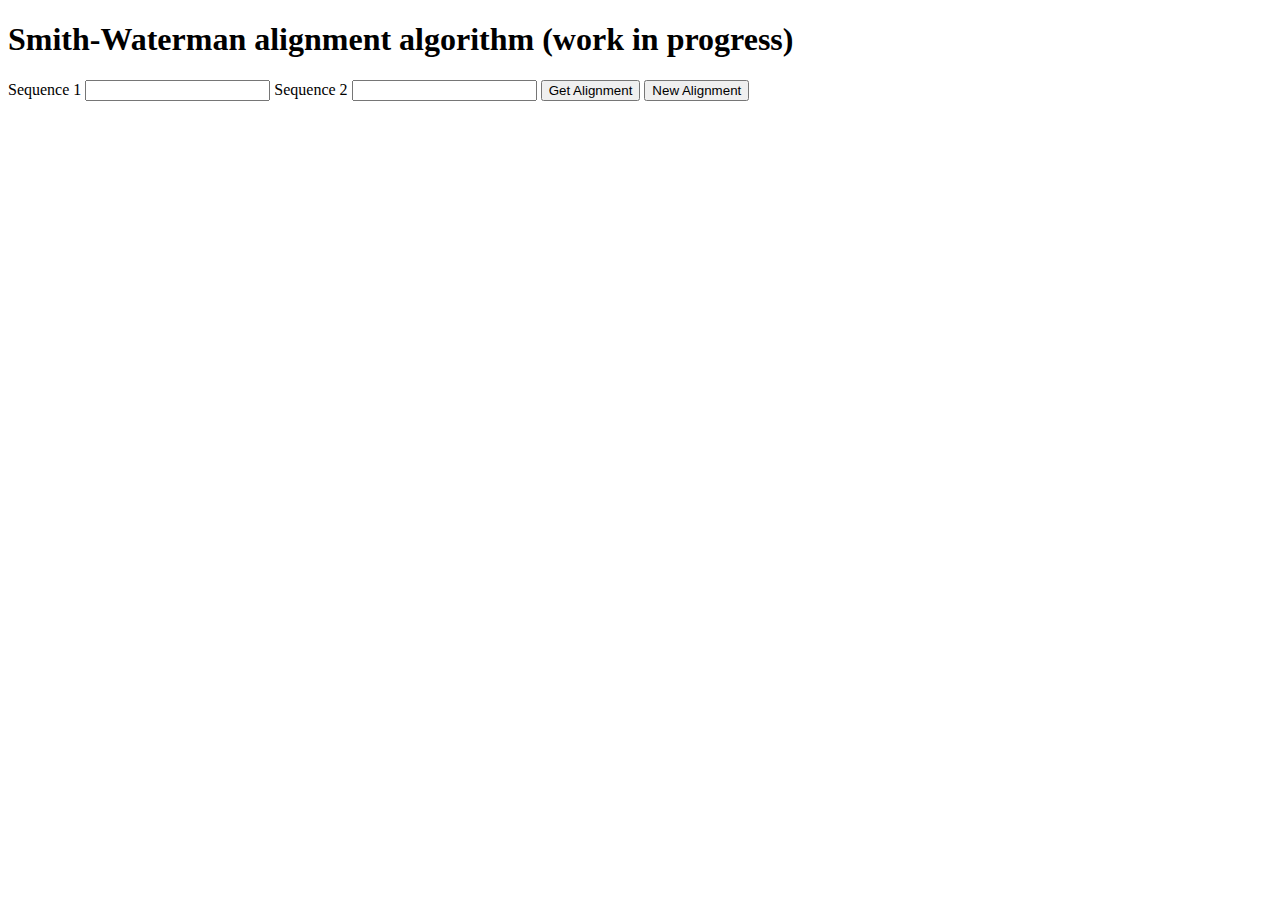
==== index.html @ 8afb88f9 "Header added to the app.js file" ====
<!DOCTYPE html>
<html lang="en">
<head>
    <meta charset="UTF-8">
    <meta name="viewport" content="width=device-width, initial-scale=1.0">
    <meta http-equiv="X-UA-Compatible" content="ie=edge">
    <link rel="stylesheet" href="./style.css">
    <title>Document</title>   

</head>
<body>
    <h1> Smith-Waterman alignment algorithm (work in progress)</h1>
    <div>      
        <label for="seq1">Sequence 1 </label>  
        <input type="text" id="seq1">
        <label for="seq2">Sequence 2 </label>  
        <input type="text" id="seq2">
        <button id="alignButton"> Get Alignment</button>
        <button id="newAlignButton"> New Alignment</button>
    </div><br>

    <table id="scores"></table>

    <div id="results">
        
    </div>

    <script src="app.js"></script>
</body>
</html>
---- style.css ----
p {
    color: red;
}
#scores{
    table-layout: fixed;
}
td{
    width: 60px;
    height: 30px;
    text-align: center;
}

.diagonal{
    border-bottom: 2px solid;
    border-right: 2px solid;
    height: 100%;
    width :100%;
    font-size: 55%
}
.horizontal{    
    text-align: center;   
    border-right: 2px solid;
    padding-top: 30%;
    height: 100%;
    width :100%; 
    font-size: 55% ; 
   
}
.vertical{  
    border-bottom: 2px solid;
    height: 100%;
    width :100%; 
    font-size: 55%;    
}
/* Organize the td area */
.diagonal { grid-area: diagonal; }
.horizontal { grid-area: horizontal; }
.vertical { grid-area: vertical; }
.score { grid-area: score; }


.cell{ 
    border: 2px solid;  
    margin: 0px; 
    display: grid;     
    grid-template-areas:
    'diagonal vertical vertical vertical'
    'diagonal vertical vertical vertical'    
    'horizontal score score score'  
    'horizontal score score score'
    'horizontal score score score'  
    'horizontal score score score';    
    grid-gap:0px;    
    padding: 0px;   
    overflow: hidden;
}
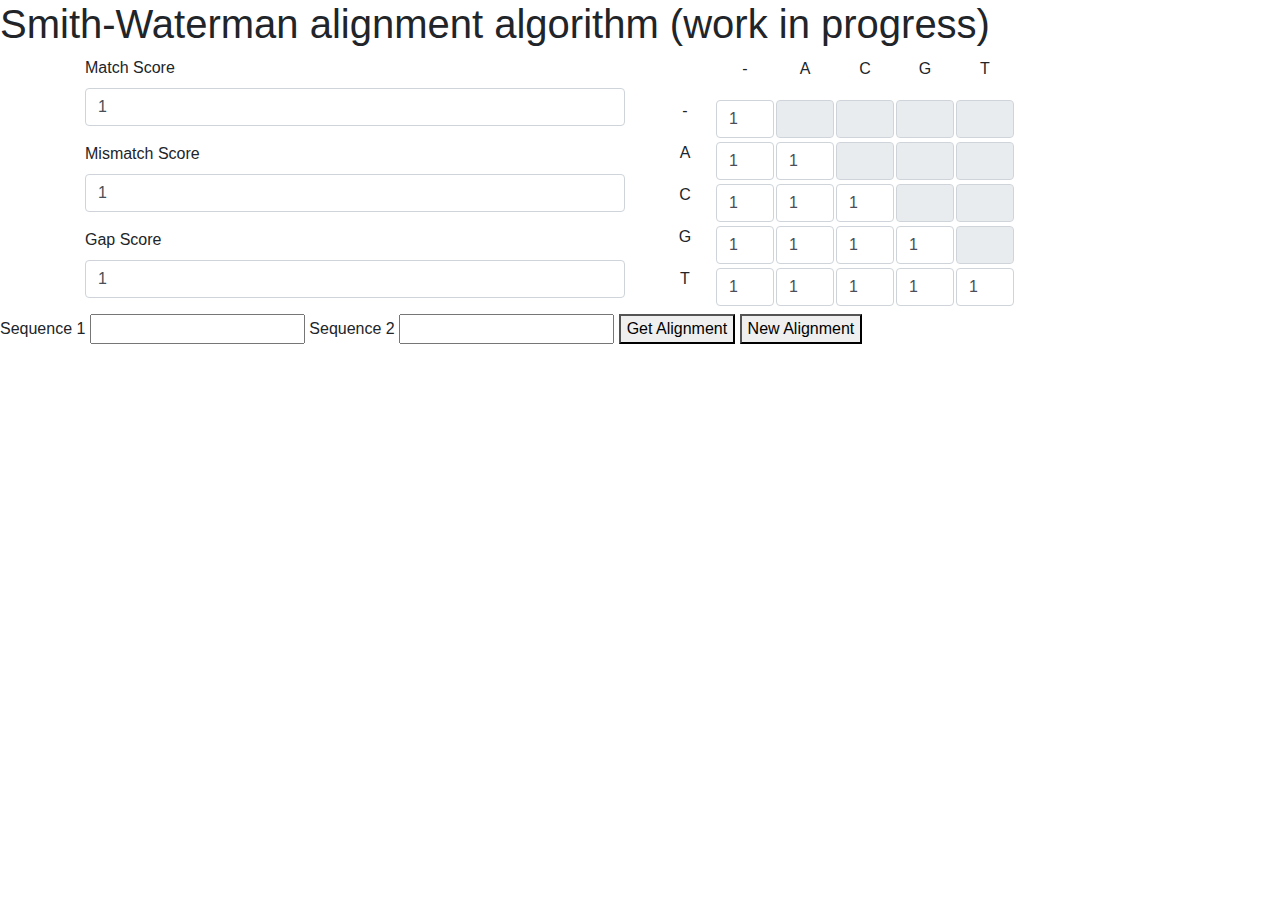
==== commit e2f69aae: "Penalty matrix implemented successfully" ====
--- a/index.html
+++ b/index.html
@@ -1,30 +1,77 @@
 <!DOCTYPE html>
 <html lang="en">
+
 <head>
     <meta charset="UTF-8">
     <meta name="viewport" content="width=device-width, initial-scale=1.0">
     <meta http-equiv="X-UA-Compatible" content="ie=edge">
-    <link rel="stylesheet" href="./style.css">
-    <title>Document</title>   
+    <link rel="stylesheet" href="css/bootstrap.min.css">
+    <link rel="stylesheet" href="css/style.css">
+    <title>Document</title>
 
 </head>
+
 <body>
     <h1> Smith-Waterman alignment algorithm (work in progress)</h1>
-    <div>      
-        <label for="seq1">Sequence 1 </label>  
+
+
+    <div class="container">
+
+        <div class="row">
+
+            <div class="col-md-6" id="penalty-global">
+                <div class="form-group">
+                    <label for="">Match Score</label>
+                    <input type="number" class="form-control" value="1" id="match-score">
+                </div>
+                <div class="form-group">
+                    <label for="">Mismatch Score</label>
+                    <input type="number" class="form-control" value="1" id="mismatch-score">
+                </div>
+                <div class="form-group">
+                    <label for="">Gap Score</label>
+                    <input type="number" class="form-control" value="1" id="gap-score">
+                </div>
+            </div>
+
+
+            <div class="col-md-6">
+                <table id="penalty-table"></table>
+
+
+            </div>
+
+
+        </div>
+
+
+    </div>
+
+
+
+    <div>
+        <label for="seq1">Sequence 1 </label>
         <input type="text" id="seq1">
-        <label for="seq2">Sequence 2 </label>  
+        <label for="seq2">Sequence 2 </label>
         <input type="text" id="seq2">
         <button id="alignButton"> Get Alignment</button>
         <button id="newAlignButton"> New Alignment</button>
     </div><br>
 
+    <div>
+        <p id="errors"></p>
+    </div>
+
     <table id="scores"></table>
 
     <div id="results">
-        
+
     </div>
 
-    <script src="app.js"></script>
+    <!-- <script src="js/jquery-3.4.1.min.js"></script> -->
+    <script src="js/bootstrap.min.js"></script>
+    <script src="js/functions.js"></script>
+    <script src="js/app.js"></script>
 </body>
+
 </html>--- a/css/style.css
+++ b/css/style.css
@@ -0,0 +1,63 @@
+
+/* Remove spinners from the input number */
+input[type=number]::-webkit-inner-spin-button, 
+input[type=number]::-webkit-outer-spin-button { 
+  -webkit-appearance: none; 
+  margin: 0; 
+}
+
+
+
+#scores{
+    table-layout: fixed;
+}
+td{
+    width: 60px;
+    height: 30px;
+    text-align: center;
+}
+
+.diagonal{
+    border-bottom: 2px solid;
+    border-right: 2px solid;
+    height: 100%;
+    width :100%;
+    font-size: 55%
+}
+.horizontal{    
+    text-align: center;   
+    border-right: 2px solid;
+    padding-top: 30%;
+    height: 100%;
+    width :100%; 
+    font-size: 55% ; 
+   
+}
+.vertical{  
+    border-bottom: 2px solid;
+    height: 100%;
+    width :100%; 
+    font-size: 55%;    
+}
+/* Organize the td area */
+.diagonal { grid-area: diagonal; }
+.horizontal { grid-area: horizontal; }
+.vertical { grid-area: vertical; }
+.score { grid-area: score; }
+
+
+.cell{ 
+    border: 2px solid;  
+    margin: 0px; 
+    display: grid;     
+    grid-template-areas:
+    'diagonal vertical vertical vertical'
+    'diagonal vertical vertical vertical'    
+    'horizontal score score score'  
+    'horizontal score score score'
+    'horizontal score score score'  
+    'horizontal score score score';    
+    grid-gap:0px;    
+    padding: 0px;   
+    overflow: hidden;
+}
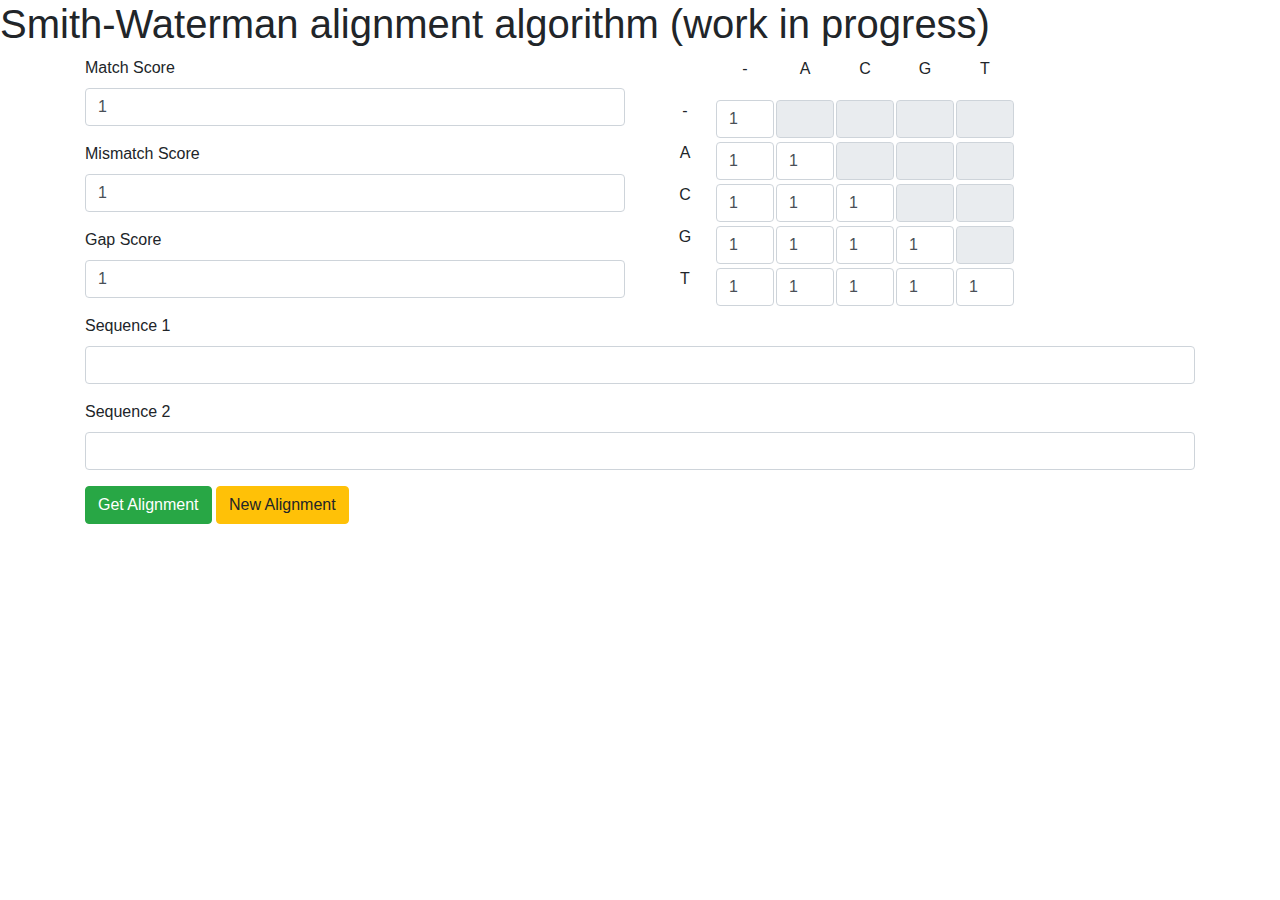
==== commit f785d8e2: "New Version of the app : status -> ongoing" ====
--- a/index.html
+++ b/index.html
@@ -37,25 +37,25 @@
 
             <div class="col-md-6">
                 <table id="penalty-table"></table>
-
-
             </div>
-
-
         </div>
-
-
     </div>
 
 
 
-    <div>
-        <label for="seq1">Sequence 1 </label>
-        <input type="text" id="seq1">
-        <label for="seq2">Sequence 2 </label>
-        <input type="text" id="seq2">
-        <button id="alignButton"> Get Alignment</button>
-        <button id="newAlignButton"> New Alignment</button>
+    <div class="container">
+        <div class="form-group">
+            <label for="seq1">Sequence 1 </label>
+            <input type="text" class="form-control" id="seq1">
+        </div>
+
+        <div class="form-group">
+            <label for="seq2">Sequence 2</label>
+            <input class="form-control" type="text" id="seq2">
+        </div>
+
+        <button id="alignButton" class="btn btn-success"> Get Alignment</button>
+        <button id="newAlignButton" class="btn btn-warning"> New Alignment</button>
     </div><br>
 
     <div>
@@ -69,7 +69,7 @@
     </div>
 
     <!-- <script src="js/jquery-3.4.1.min.js"></script> -->
-    <script src="js/bootstrap.min.js"></script>
+    <!-- <script src="js/bootstrap.min.js"></script> -->
     <script src="js/functions.js"></script>
     <script src="js/app.js"></script>
 </body>
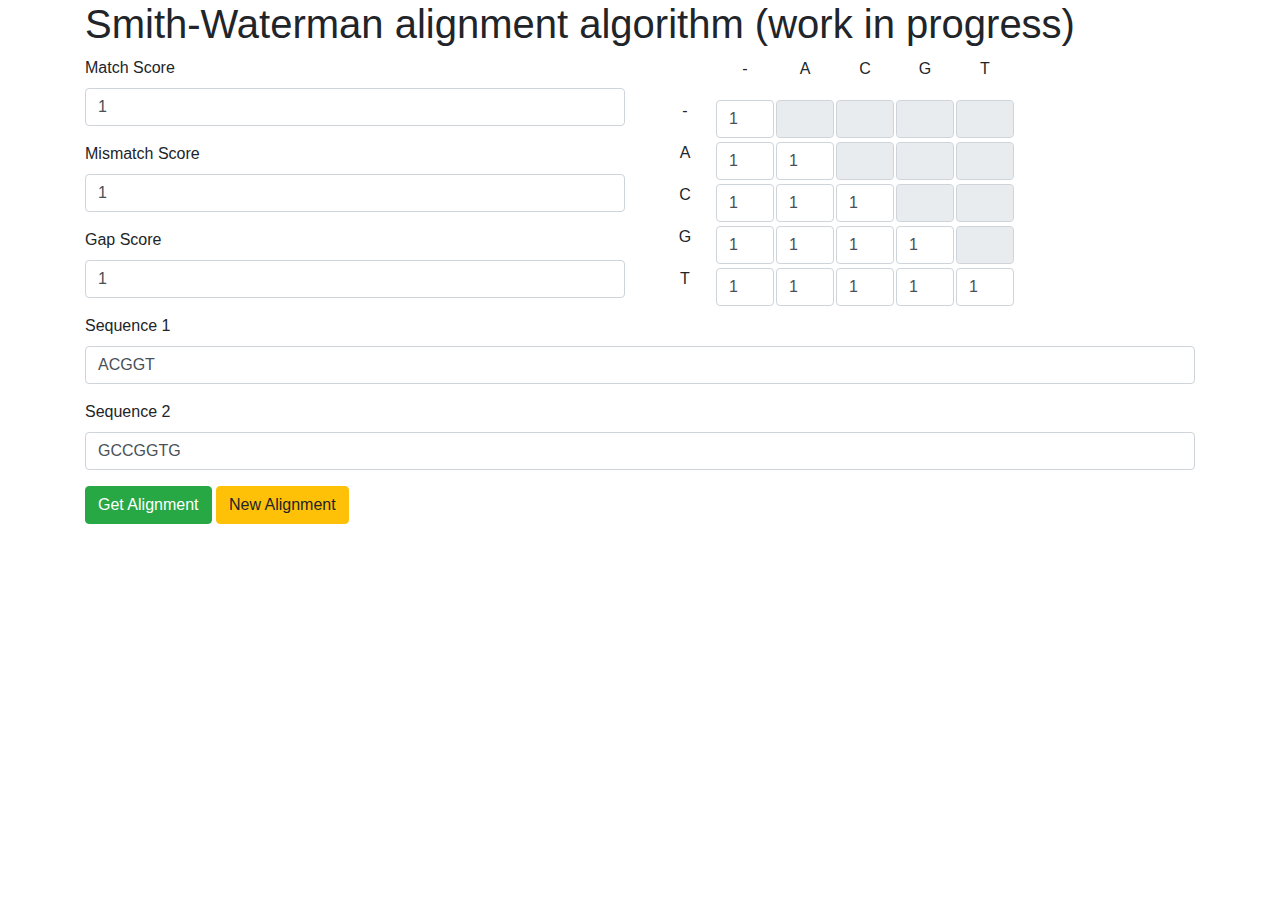
==== commit f10c1e82: "Initialize matrix Initialize first row and first column" ====
--- a/index.html
+++ b/index.html
@@ -12,10 +12,11 @@
 </head>
 
 <body>
-    <h1> Smith-Waterman alignment algorithm (work in progress)</h1>
+   
 
 
-    <div class="container">
+    <div class="container"> 
+            <h1> Smith-Waterman alignment algorithm (work in progress)</h1>
 
         <div class="row">
 
@@ -46,19 +47,21 @@
     <div class="container">
         <div class="form-group">
             <label for="seq1">Sequence 1 </label>
-            <input type="text" class="form-control" id="seq1">
+            <input type="text" class="form-control" id="seq1"
+            value="ACGGT">
         </div>
 
         <div class="form-group">
             <label for="seq2">Sequence 2</label>
-            <input class="form-control" type="text" id="seq2">
+            <input class="form-control" type="text" id="seq2"
+            value="GCCGGTG">
         </div>
 
         <button id="alignButton" class="btn btn-success"> Get Alignment</button>
         <button id="newAlignButton" class="btn btn-warning"> New Alignment</button>
     </div><br>
 
-    <div>
+    <div class="container" >
         <p id="errors"></p>
     </div>
 
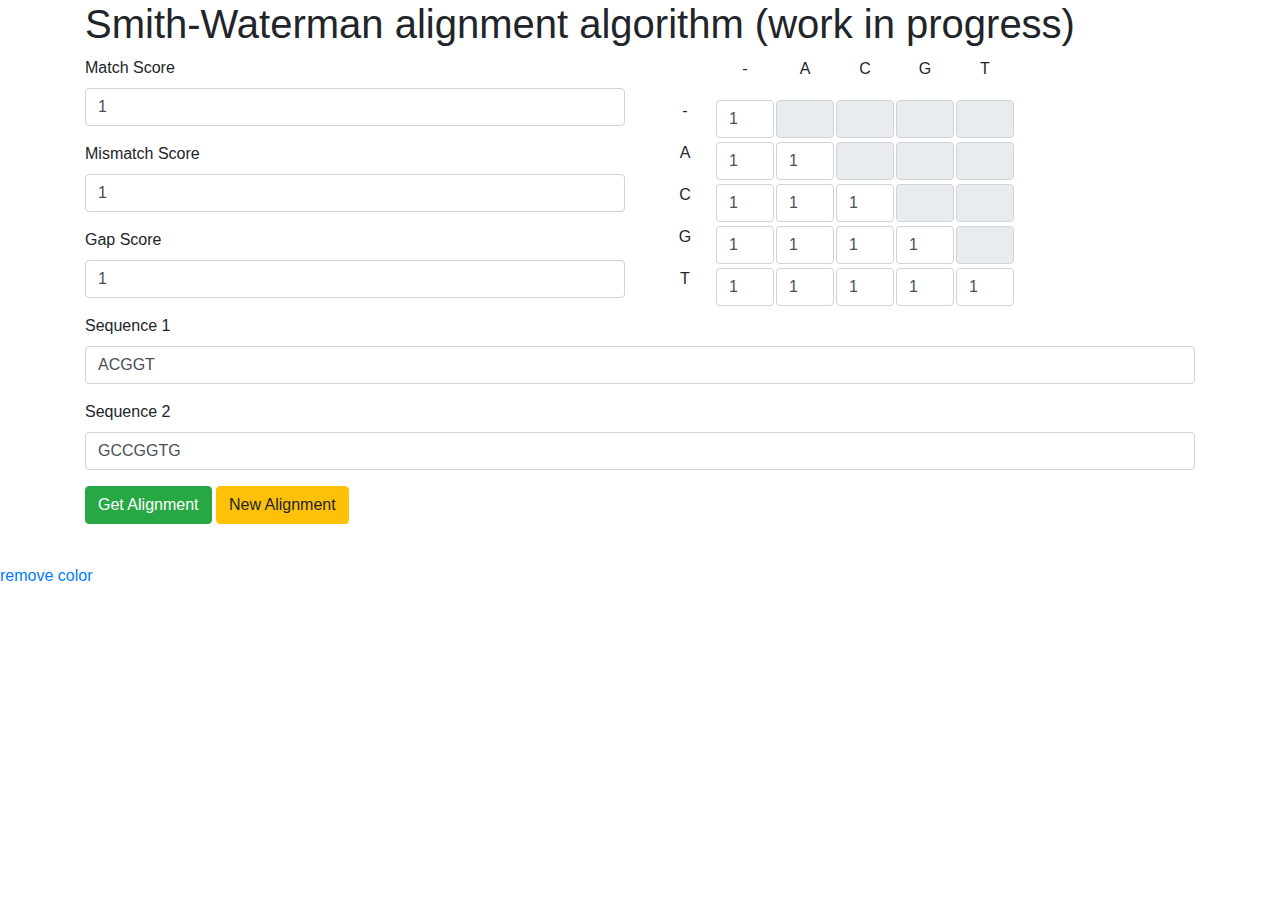
==== commit 9ba371fb: "Everything working" ====
--- a/index.html
+++ b/index.html
@@ -65,9 +65,12 @@
         <p id="errors"></p>
     </div>
 
-    <table id="scores"></table>
-
-    <div id="results">
+    <div class="container">
+        <table id="distance-table"></table>
+    </div>
+    
+    <a href="#" id="remove-color">remove color</a>
+    <div class="container" id="results">
 
     </div>
 
@@ -75,6 +78,10 @@
     <!-- <script src="js/bootstrap.min.js"></script> -->
     <script src="js/functions.js"></script>
     <script src="js/app.js"></script>
+
+    
+
+
 </body>
 
 </html>--- a/css/style.css
+++ b/css/style.css
@@ -8,8 +8,8 @@
 
 
 
-#scores{
-    table-layout: fixed;
+#distance-table{
+    table-layout: fixed; 
 }
 td{
     width: 60px;
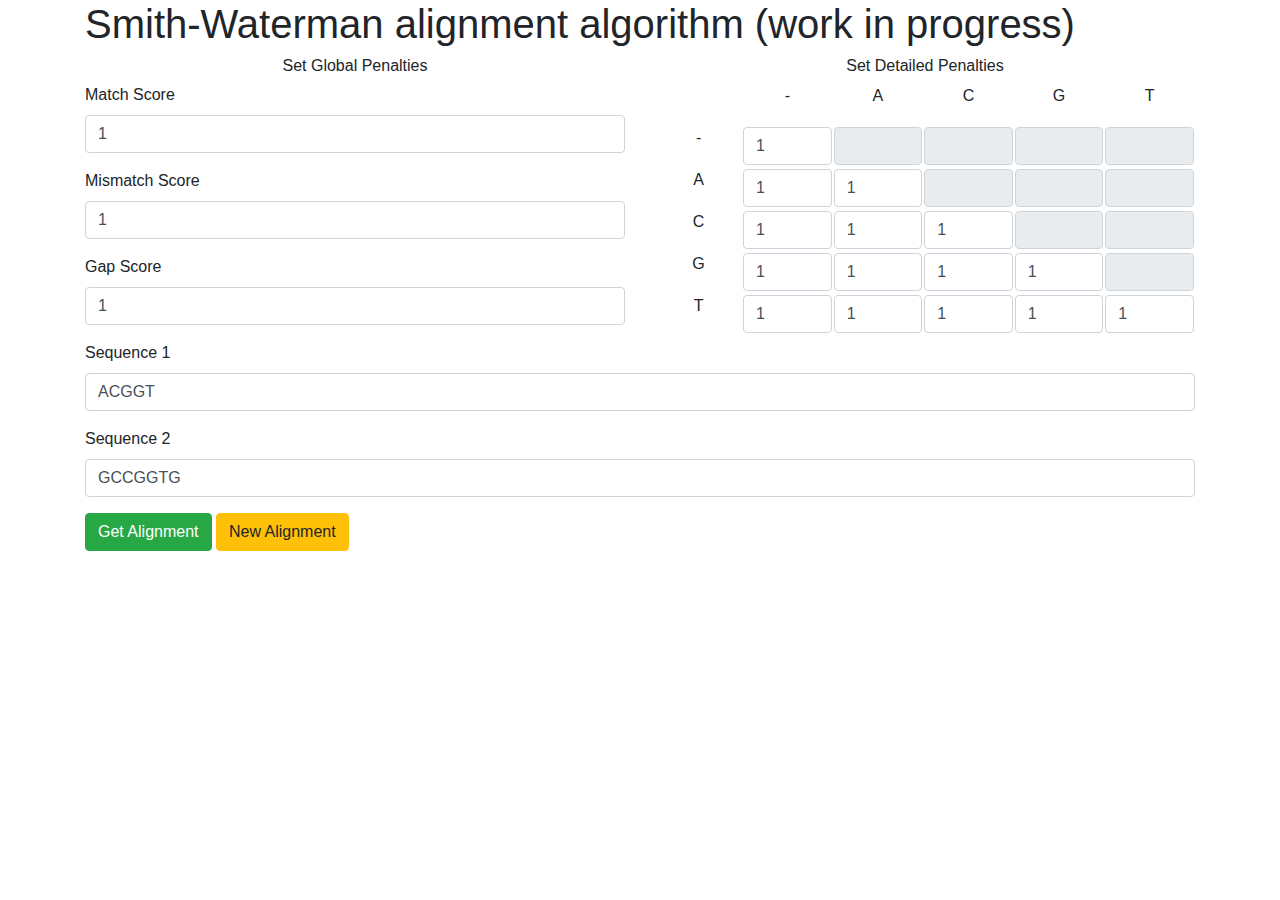
==== commit 7b52cae7: "traceback fixed" ====
--- a/index.html
+++ b/index.html
@@ -20,7 +20,8 @@
 
         <div class="row">
 
-            <div class="col-md-6" id="penalty-global">
+            <div class="col-sm-6" id="penalty-global">
+                <h6 class="text-center">Set Global Penalties</h6>
                 <div class="form-group">
                     <label for="">Match Score</label>
                     <input type="number" class="form-control" value="1" id="match-score">
@@ -36,8 +37,11 @@
             </div>
 
 
-            <div class="col-md-6">
+            <div class="col-sm-6">                
+                <h6 class="text-center">Set Detailed Penalties</h6>
                 <table id="penalty-table"></table>
+                
+                
             </div>
         </div>
     </div>
@@ -69,7 +73,7 @@
         <table id="distance-table"></table>
     </div>
     
-    <a href="#" id="remove-color">remove color</a>
+    
     <div class="container" id="results">
 
     </div>
@@ -79,6 +83,8 @@
     <script src="js/functions.js"></script>
     <script src="js/app.js"></script>
 
+
+    
     
 
 
--- a/css/style.css
+++ b/css/style.css
@@ -11,9 +11,10 @@
 #distance-table{
     table-layout: fixed; 
 }
+
 td{
-    width: 60px;
-    height: 30px;
+    width: 7rem;
+    height: 1.5rem;
     text-align: center;
 }
 
@@ -61,3 +62,14 @@
     padding: 0px;   
     overflow: hidden;
 }
+
+
+
+
+.information-formula{
+    height: 5rem;
+    width: 5rem;
+    background-color: red;
+    /* position: fixed;     */
+    position:fixed;
+}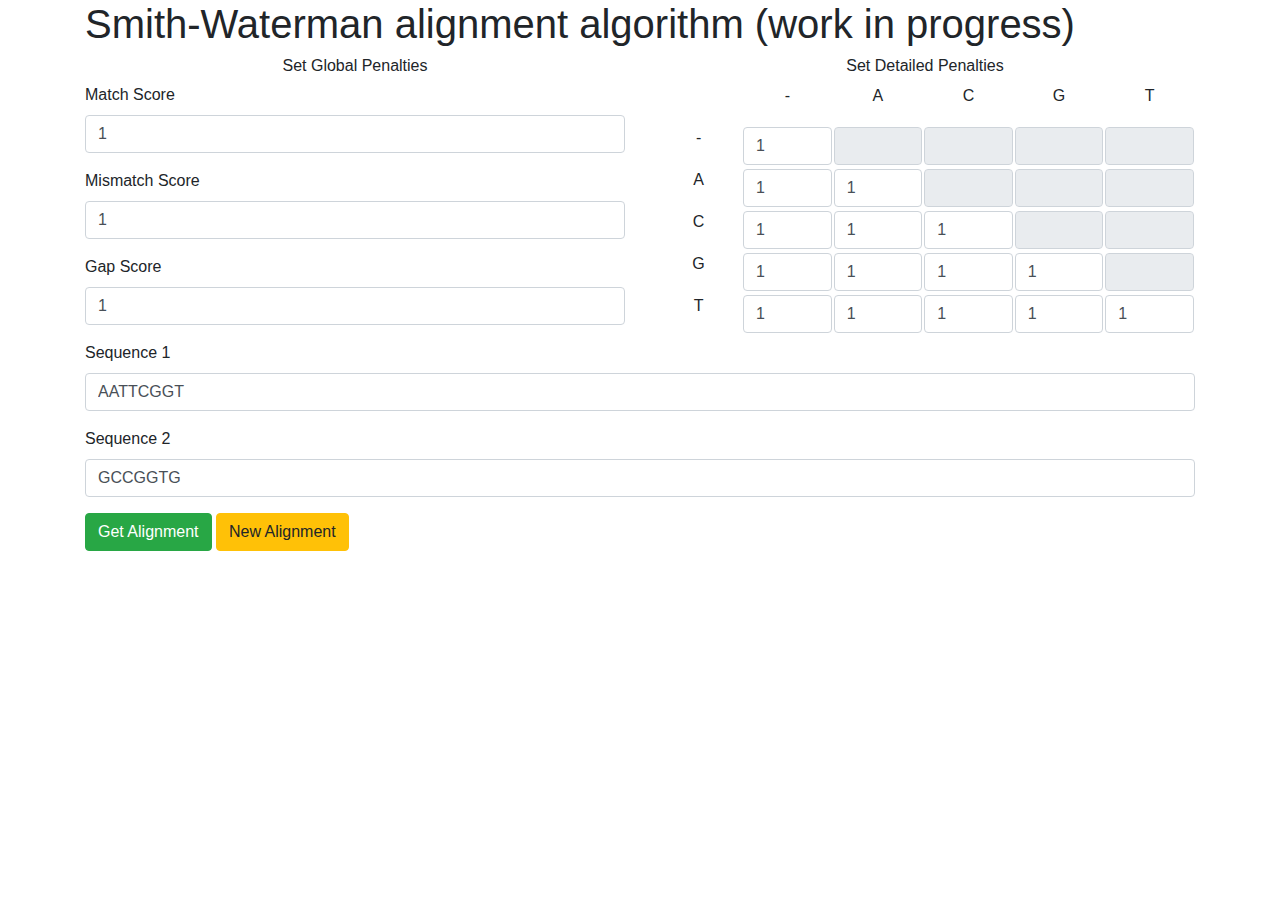
==== commit 5fc6f3e3: "Recurssive traceback improved" ====
--- a/index.html
+++ b/index.html
@@ -52,7 +52,7 @@
         <div class="form-group">
             <label for="seq1">Sequence 1 </label>
             <input type="text" class="form-control" id="seq1"
-            value="ACGGT">
+            value="AATTCGGT">
         </div>
 
         <div class="form-group">
